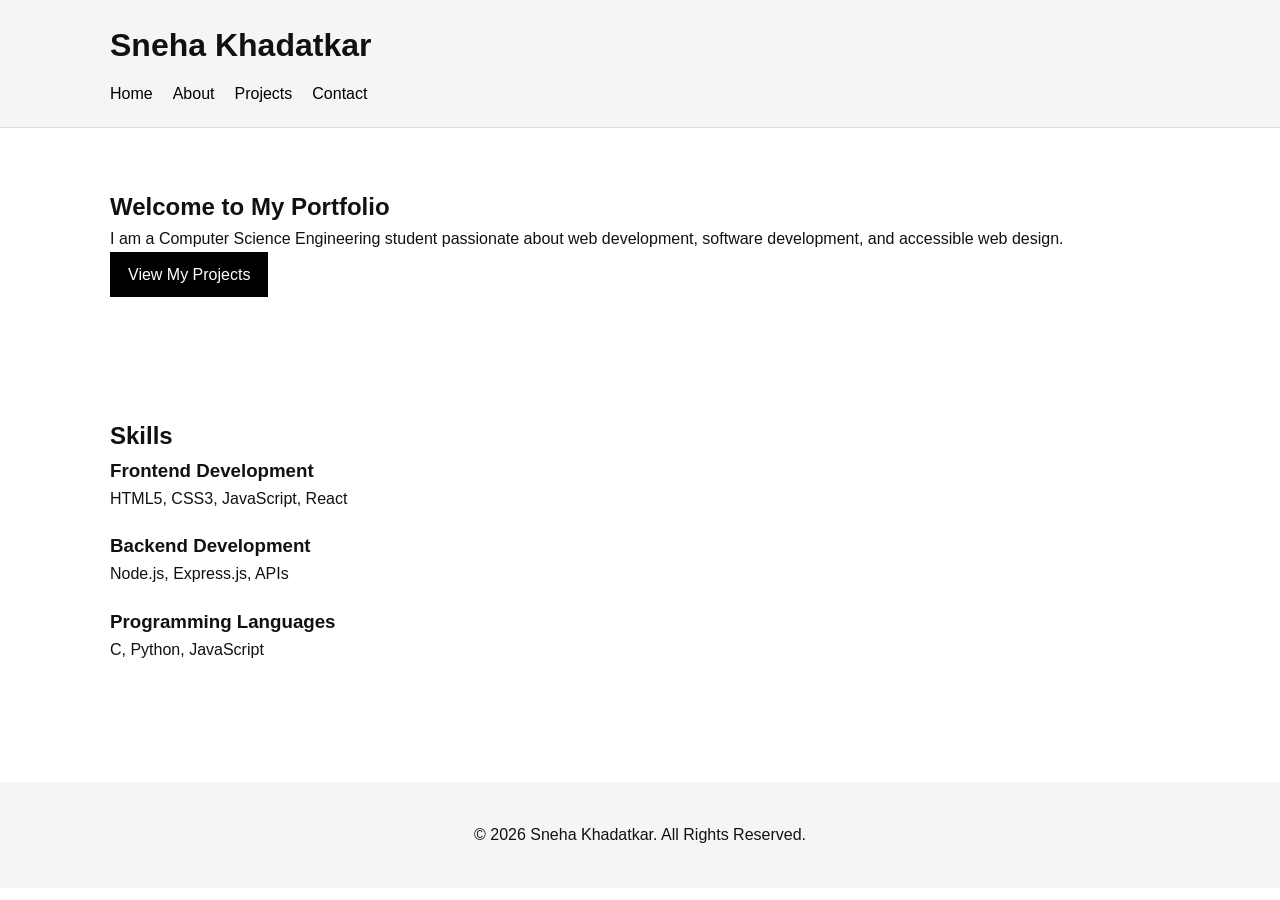
==== index.html @ 027dcfec "Initial portfolio website upload" ====
<!DOCTYPE html>
<html lang="en">
<head>
  <meta charset="UTF-8" />
  <meta name="viewport" content="width=device-width, initial-scale=1.0" />

  <!-- SEO Meta Tags -->
  <title>Sneha Khadatkar | Web Developer Portfolio</title>
  <meta
    name="description"
    content="Personal portfolio website of Sneha Khadatkar - Web Developer, Software Developer and Computer Science Engineer."
  />
  <meta
    name="keywords"
    content="Sneha Khadatkar, Web Developer, Portfolio, HTML5, Accessibility, Software Developer"
  />
  <meta name="author" content="Sneha Khadatkar" />

  <!-- Open Graph -->
  <meta property="og:title" content="Sneha Khadatkar Portfolio" />
  <meta
    property="og:description"
    content="Accessible and semantic portfolio website."
  />
  <meta property="og:type" content="website" />

  <!-- Accessibility -->
  <meta name="theme-color" content="#ffffff" />

  <link rel="stylesheet" href="style.css" />
</head>

<body>

  <!-- Skip Navigation -->
  <a class="skip-link" href="#main-content">Skip to Main Content</a>

  <!-- Header -->
  <header role="banner">
    <div class="container">
      <h1>Sneha Khadatkar</h1>

      <!-- Navigation -->
      <nav aria-label="Main Navigation">
        <ul>
          <li><a href="index.html" aria-current="page">Home</a></li>
          <li><a href="about.html">About</a></li>
          <li><a href="projects.html">Projects</a></li>
          <li><a href="contact.html">Contact</a></li>
        </ul>
      </nav>
    </div>
  </header>

  <!-- Main Content -->
  <main id="main-content">

    <!-- Hero Section -->
    <section aria-labelledby="hero-heading">
      <div class="container">
        <h2 id="hero-heading">Welcome to My Portfolio</h2>

        <p>
          I am a Computer Science Engineering student passionate about
          web development, software development, and accessible web design.
        </p>

        <a href="projects.html" class="button">
          View My Projects
        </a>
      </div>
    </section>

    <!-- Skills Section -->
    <section aria-labelledby="skills-heading">
      <div class="container">
        <h2 id="skills-heading">Skills</h2>

        <article>
          <h3>Frontend Development</h3>
          <p>HTML5, CSS3, JavaScript, React</p>
        </article>

        <article>
          <h3>Backend Development</h3>
          <p>Node.js, Express.js, APIs</p>
        </article>

        <article>
          <h3>Programming Languages</h3>
          <p>C, Python, JavaScript</p>
        </article>
      </div>
    </section>

  </main>

  <!-- Footer -->
  <footer>
    <div class="container">
      <p>&copy; 2026 Sneha Khadatkar. All Rights Reserved.</p>
    </div>
  </footer>

</body>
</html>
---- style.css ----
* {
  margin: 0;
  padding: 0;
  box-sizing: border-box;
}

body {
  font-family: Arial, sans-serif;
  line-height: 1.6;
  color: #111;
  background-color: #fff;
}

/* Accessibility */
.skip-link {
  position: absolute;
  left: -999px;
  top: auto;
}

.skip-link:focus {
  left: 10px;
  top: 10px;
  background: #000;
  color: #fff;
  padding: 10px;
  z-index: 1000;
}

.container {
  width: 90%;
  max-width: 1100px;
  margin: auto;
  padding: 20px;
}

header {
  background: #f5f5f5;
  border-bottom: 1px solid #ddd;
}

nav ul {
  list-style: none;
  display: flex;
  gap: 20px;
  padding-top: 10px;
}

nav a {
  text-decoration: none;
  color: #000;
}

nav a:focus,
nav a:hover {
  outline: 2px solid #000;
  outline-offset: 4px;
}

section {
  padding: 40px 0;
}

article {
  margin-bottom: 20px;
}

.button,
button {
  display: inline-block;
  padding: 10px 18px;
  border: none;
  background: #000;
  color: #fff;
  text-decoration: none;
  cursor: pointer;
}

button:focus,
.button:focus,
input:focus,
textarea:focus {
  outline: 3px solid #005fcc;
  outline-offset: 2px;
}

.form-group {
  margin-bottom: 20px;
}

label {
  display: block;
  margin-bottom: 8px;
}

input,
textarea {
  width: 100%;
  padding: 12px;
  border: 1px solid #888;
}

footer {
  background: #f5f5f5;
  text-align: center;
  padding: 20px;
  margin-top: 40px;
}
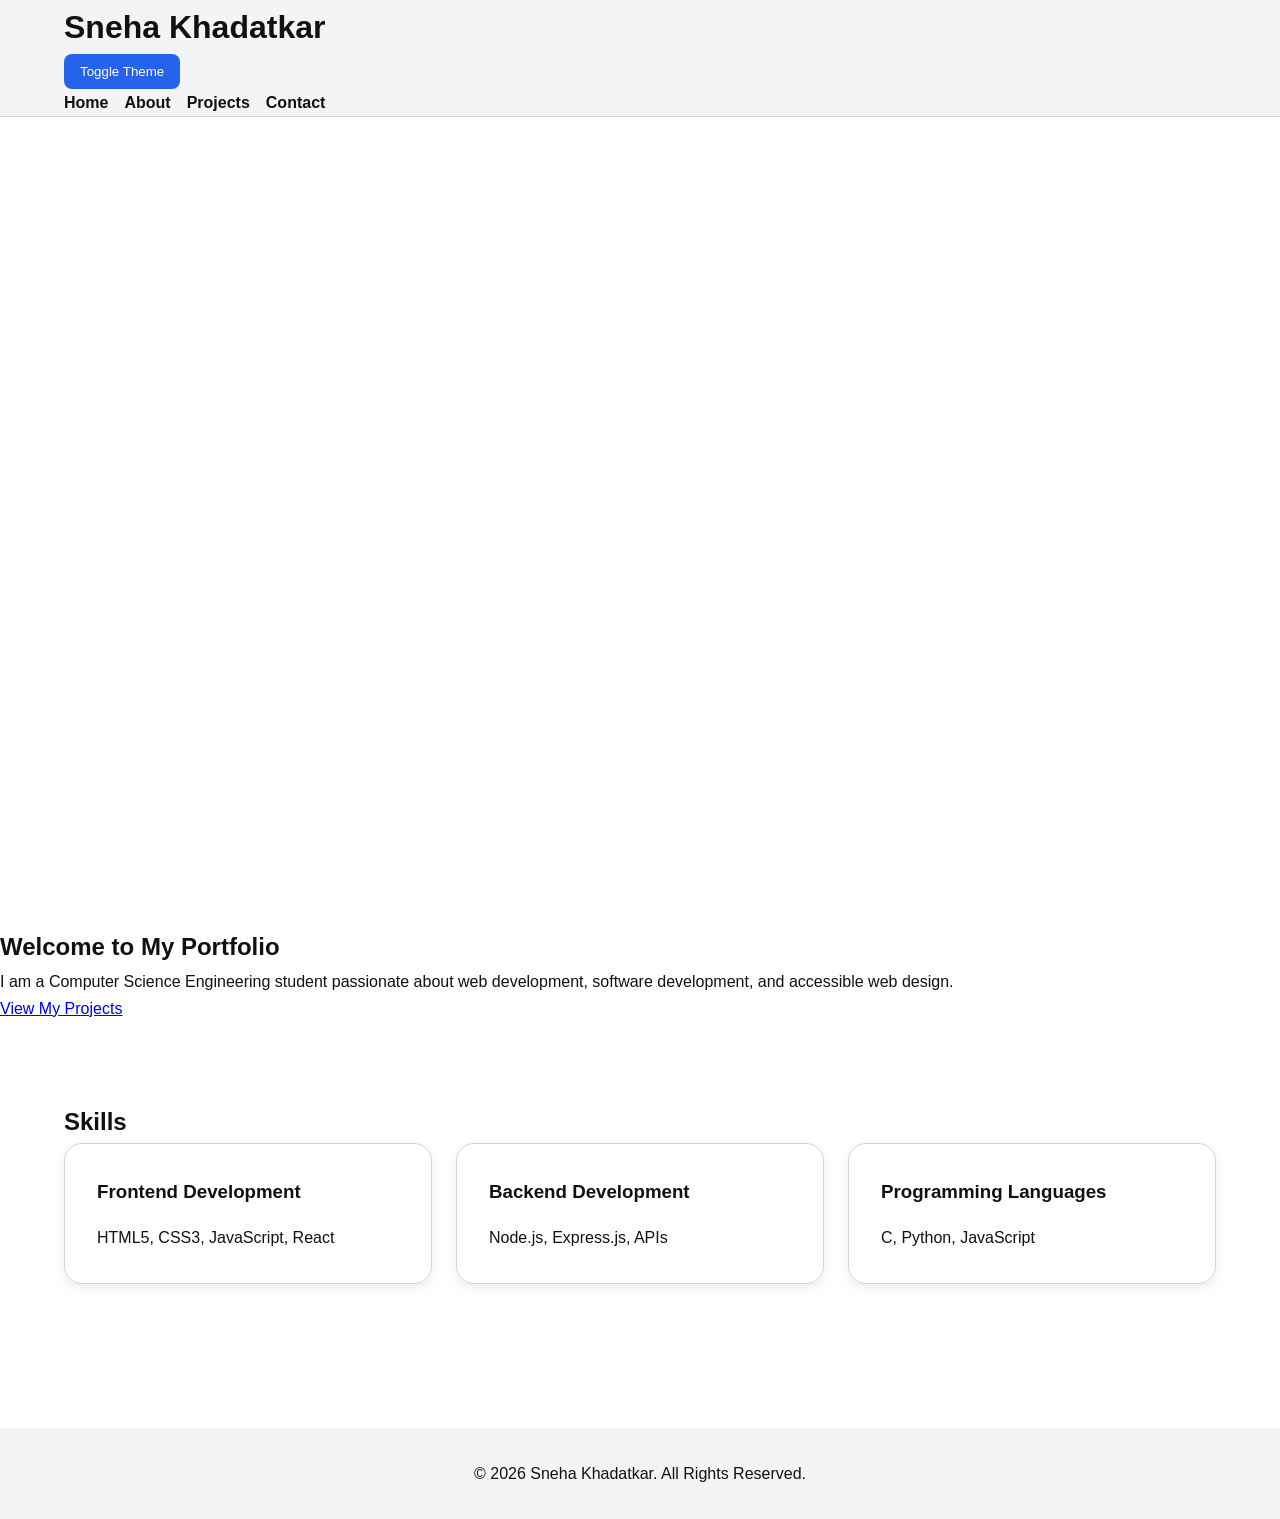
==== commit b666dc23: "Add files via upload" ====
--- a/index.html
+++ b/index.html
@@ -40,6 +40,14 @@
     <div class="container">
       <h1>Sneha Khadatkar</h1>
 
+      <button
+        class="theme-toggle"
+        aria-label="Toggle Dark Mode"
+        onclick="document.body.classList.toggle('dark-mode')"
+      >
+        Toggle Theme
+      </button>
+
       <!-- Navigation -->
       <nav aria-label="Main Navigation">
         <ul>
@@ -56,8 +64,8 @@
   <main id="main-content">
 
     <!-- Hero Section -->
-    <section aria-labelledby="hero-heading">
-      <div class="container">
+    <section class="hero" aria-labelledby="hero-heading"></section>
+      <div class="container hero-grid"></div>
         <h2 id="hero-heading">Welcome to My Portfolio</h2>
 
         <p>
@@ -76,17 +84,19 @@
       <div class="container">
         <h2 id="skills-heading">Skills</h2>
 
-        <article>
+        <div class="skills-grid">
+
+        <article class="card">
           <h3>Frontend Development</h3>
           <p>HTML5, CSS3, JavaScript, React</p>
         </article>
 
-        <article>
+        <article class="card">
           <h3>Backend Development</h3>
           <p>Node.js, Express.js, APIs</p>
         </article>
 
-        <article>
+        <article class="card">
           <h3>Programming Languages</h3>
           <p>C, Python, JavaScript</p>
         </article>
--- a/style.css
+++ b/style.css
@@ -1,17 +1,57 @@
+:root {
+  --bg-color: #ffffff;
+  --text-color: #111111;
+  --primary-color: #2563eb;
+  --secondary-color: #f3f4f6;
+  --card-color: #ffffff;
+  --border-color: #d1d5db;
+  --shadow: 0 4px 12px rgba(0,0,0,0.08);
+
+  --heading-font: Arial, sans-serif;
+  --body-font: Arial, sans-serif;
+
+  --transition: 0.3s ease;
+}
+
+/* =====================
+DARK MODE
+===================== */
+body.dark-mode {
+  --bg-color: #111827;
+  --text-color: #f9fafb;
+  --primary-color: #60a5fa;
+  --secondary-color: #1f2937;
+  --card-color: #1e293b;
+  --border-color: #374151;
+}
+
+/* =====================
+RESET
+===================== */
 * {
   margin: 0;
   padding: 0;
   box-sizing: border-box;
 }
 
+/* =====================
+BASE STYLES
+===================== */
+html {
+  scroll-behavior: smooth;
+}
+
 body {
-  font-family: Arial, sans-serif;
-  line-height: 1.6;
-  color: #111;
-  background-color: #fff;
-}
-
-/* Accessibility */
+  background: var(--bg-color);
+  color: var(--text-color);
+  font-family: var(--body-font);
+  line-height: 1.7;
+  transition: var(--transition);
+}
+
+/* =====================
+ACCESSIBILITY
+===================== */
 .skip-link {
   position: absolute;
   left: -999px;
@@ -19,90 +59,286 @@
 }
 
 .skip-link:focus {
-  left: 10px;
-  top: 10px;
+  left: 20px;
+  top: 20px;
   background: #000;
   color: #fff;
   padding: 10px;
+  z-index: 9999;
+}
+
+/* =====================
+CONTAINER
+===================== */
+.container {
+  width: min(90%, 1200px);
+  margin-inline: auto;
+}
+
+/* =====================
+HEADER
+===================== */
+header {
+  background: var(--secondary-color);
+  border-bottom: 1px solid var(--border-color);
+  position: sticky;
+  top: 0;
   z-index: 1000;
 }
 
-.container {
-  width: 90%;
-  max-width: 1100px;
-  margin: auto;
-  padding: 20px;
-}
-
-header {
-  background: #f5f5f5;
-  border-bottom: 1px solid #ddd;
-}
-
+.header-wrapper {
+  display: flex;
+  justify-content: space-between;
+  align-items: center;
+  padding: 1rem 0;
+}
+
+.logo {
+  font-size: 1.5rem;
+  font-weight: bold;
+}
+
+/* =====================
+NAVIGATION
+===================== */
 nav ul {
+  display: flex;
   list-style: none;
-  display: flex;
-  gap: 20px;
-  padding-top: 10px;
+  gap: 1rem;
 }
 
 nav a {
   text-decoration: none;
-  color: #000;
-}
-
-nav a:focus,
-nav a:hover {
-  outline: 2px solid #000;
-  outline-offset: 4px;
-}
-
+  color: var(--text-color);
+  font-weight: 600;
+  transition: var(--transition);
+}
+
+nav a:hover,
+nav a:focus {
+  color: var(--primary-color);
+}
+
+/* =====================
+THEME BUTTON
+===================== */
+.theme-toggle {
+  border: none;
+  background: var(--primary-color);
+  color: white;
+  padding: 0.6rem 1rem;
+  border-radius: 8px;
+  cursor: pointer;
+  transition: var(--transition);
+}
+
+.theme-toggle:hover {
+  opacity: 0.9;
+}
+
+/* =====================
+HERO SECTION
+===================== */
+.hero {
+  min-height: 90vh;
+
+  display: grid;
+  place-items: center;
+
+  padding: 3rem 0;
+}
+
+.hero-grid {
+  display: grid;
+  gap: 2rem;
+}
+
+.hero-content h1 {
+  font-size: clamp(2rem, 5vw, 4rem);
+  line-height: 1.2;
+}
+
+.hero-content p {
+  margin: 1rem 0;
+  max-width: 600px;
+}
+
+/* =====================
+BUTTONS
+===================== */
+.btn {
+  display: inline-block;
+  background: var(--primary-color);
+  color: white;
+  text-decoration: none;
+  padding: 0.9rem 1.5rem;
+  border-radius: 10px;
+  transition: var(--transition);
+  font-weight: 600;
+}
+
+.btn:hover {
+  transform: translateY(-3px);
+}
+
+/* =====================
+SECTION
+===================== */
 section {
-  padding: 40px 0;
-}
-
-article {
-  margin-bottom: 20px;
-}
-
-.button,
-button {
-  display: inline-block;
-  padding: 10px 18px;
-  border: none;
-  background: #000;
-  color: #fff;
-  text-decoration: none;
-  cursor: pointer;
-}
-
-button:focus,
-.button:focus,
+  padding: 5rem 0;
+}
+
+.section-title {
+  font-size: 2rem;
+  margin-bottom: 2rem;
+  text-align: center;
+}
+
+/* =====================
+GRID LAYOUT
+===================== */
+.grid-layout {
+  display: grid;
+  gap: 2rem;
+}
+
+/* =====================
+CARDS
+===================== */
+.card {
+  background: var(--card-color);
+  border: 1px solid var(--border-color);
+  border-radius: 18px;
+  padding: 2rem;
+  box-shadow: var(--shadow);
+
+  transition: var(--transition);
+}
+
+.card:hover {
+  transform: translateY(-5px);
+}
+
+.card h3 {
+  margin-bottom: 1rem;
+}
+
+/* =====================
+SKILLS GRID
+===================== */
+.skills-grid {
+  display: grid;
+  gap: 1.5rem;
+}
+
+/* =====================
+PROJECT GRID
+===================== */
+.projects-grid {
+  display: grid;
+  gap: 2rem;
+}
+
+/* =====================
+CONTACT FORM
+===================== */
+.contact-form {
+  max-width: 700px;
+  margin-inline: auto;
+
+  display: flex;
+  flex-direction: column;
+  gap: 1.2rem;
+}
+
+.form-group {
+  display: flex;
+  flex-direction: column;
+}
+
+label {
+  margin-bottom: 0.5rem;
+  font-weight: 600;
+}
+
+input,
+textarea {
+  padding: 1rem;
+  border: 1px solid var(--border-color);
+  border-radius: 10px;
+  background: var(--bg-color);
+  color: var(--text-color);
+  font-size: 1rem;
+}
+
 input:focus,
 textarea:focus {
-  outline: 3px solid #005fcc;
-  outline-offset: 2px;
-}
-
-.form-group {
-  margin-bottom: 20px;
-}
-
-label {
-  display: block;
-  margin-bottom: 8px;
-}
-
-input,
-textarea {
-  width: 100%;
-  padding: 12px;
-  border: 1px solid #888;
-}
-
+  outline: 3px solid var(--primary-color);
+}
+
+/* =====================
+FOOTER
+===================== */
 footer {
-  background: #f5f5f5;
+  background: var(--secondary-color);
+  padding: 2rem 0;
   text-align: center;
-  padding: 20px;
-  margin-top: 40px;
+  margin-top: 4rem;
+}
+
+/* =====================
+TABLET RESPONSIVE
+===================== */
+@media (min-width: 768px) {
+
+  .hero-grid {
+    grid-template-columns: 1fr 1fr;
+    align-items: center;
+  }
+
+  .skills-grid {
+    grid-template-columns: repeat(2, 1fr);
+  }
+
+  .projects-grid {
+    grid-template-columns: repeat(2, 1fr);
+  }
+}
+
+/* =====================
+DESKTOP RESPONSIVE
+===================== */
+@media (min-width: 1024px) {
+
+  .skills-grid {
+    grid-template-columns: repeat(3, 1fr);
+  }
+
+  .projects-grid {
+    grid-template-columns: repeat(3, 1fr);
+  }
+
+  .grid-layout {
+    grid-template-columns: repeat(2, 1fr);
+  }
+}
+
+/* =====================
+MOBILE NAVIGATION
+===================== */
+@media (max-width: 767px) {
+
+  .header-wrapper {
+    flex-direction: column;
+    gap: 1rem;
+  }
+
+  nav ul {
+    flex-wrap: wrap;
+    justify-content: center;
+  }
+
+  .hero {
+    text-align: center;
+  }
 }
